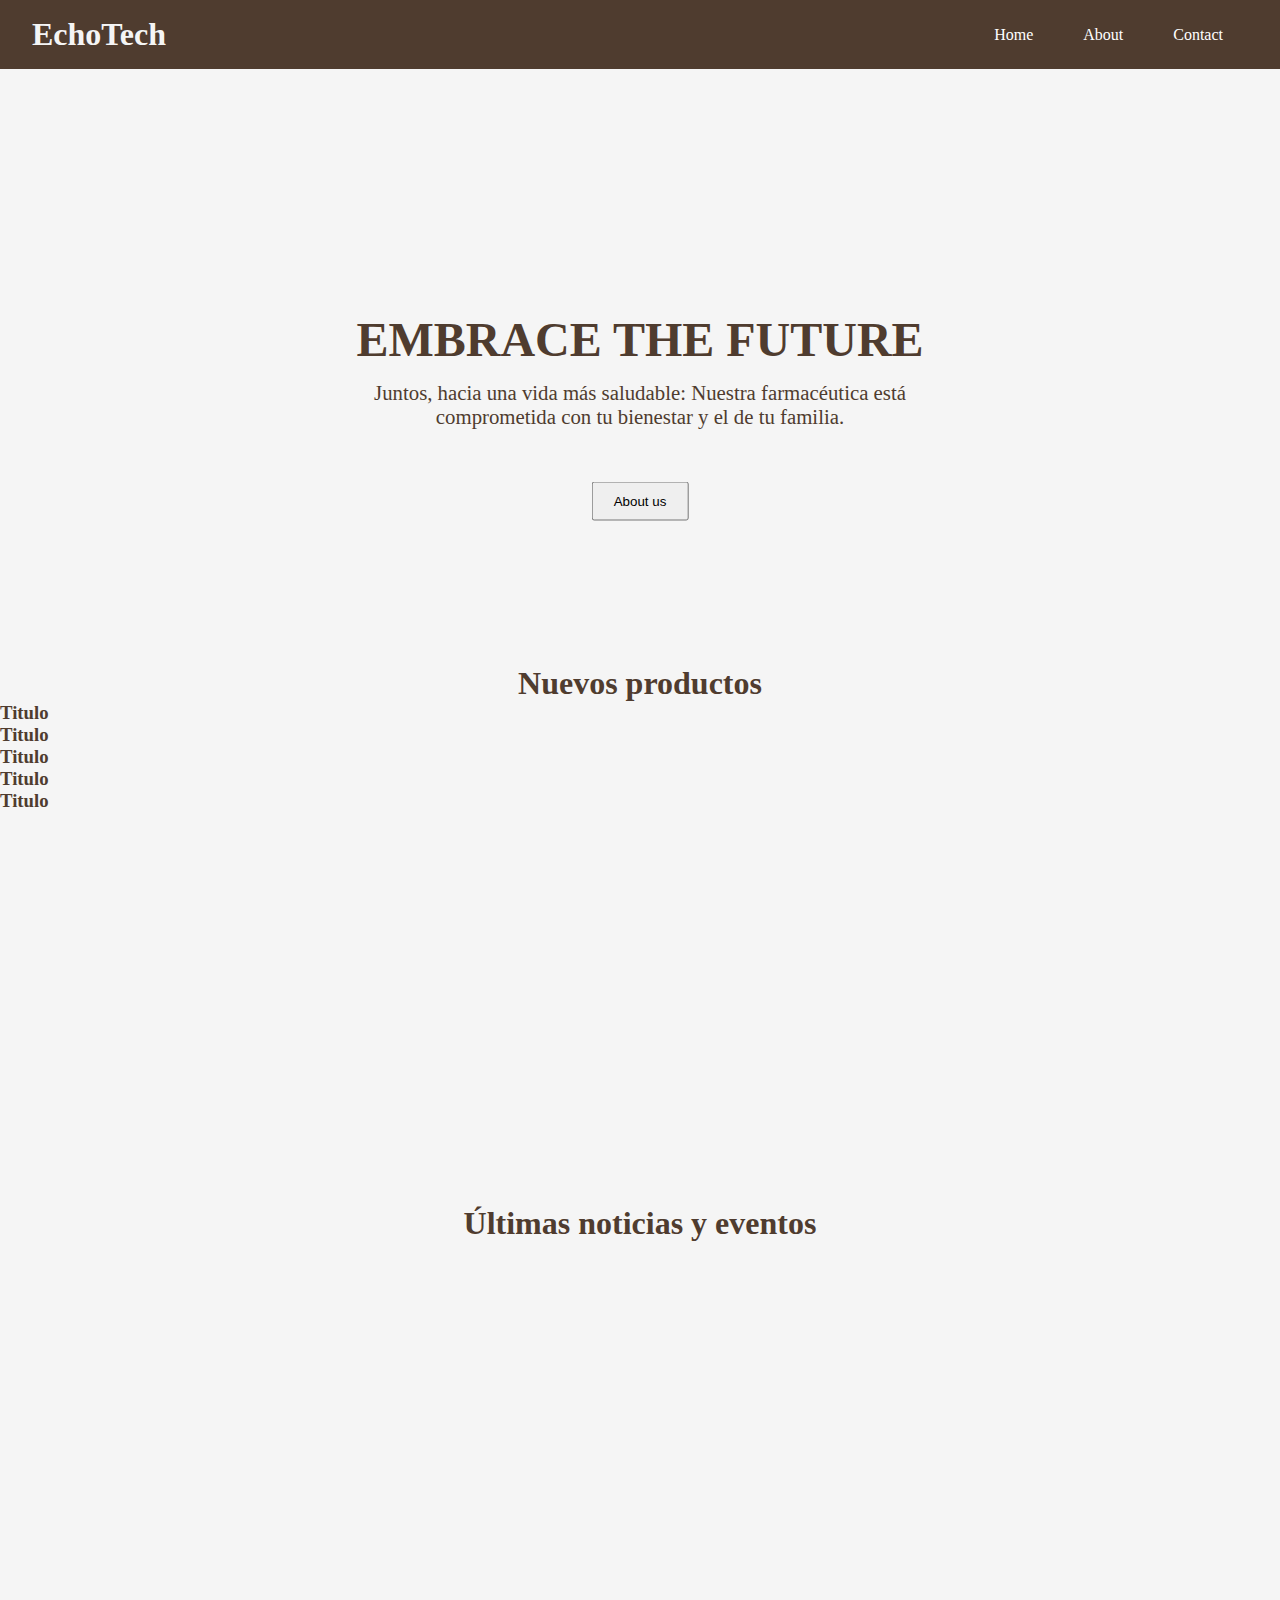
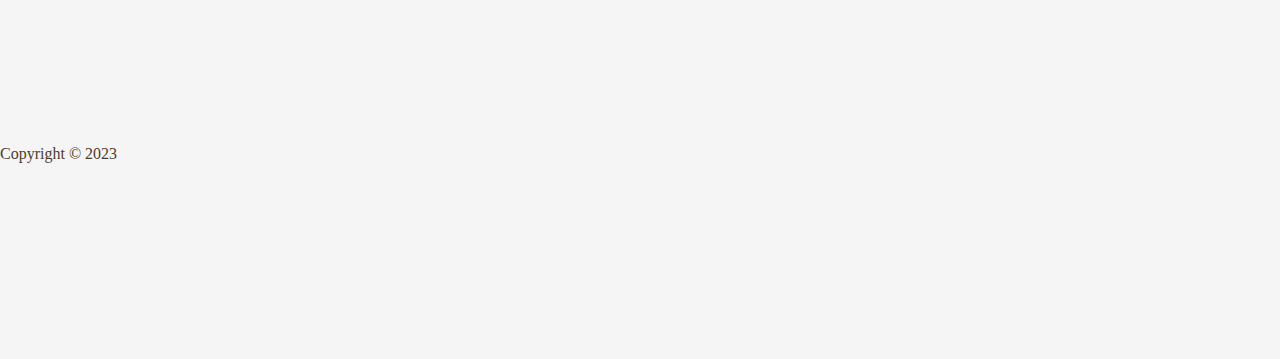
==== index.html @ d3f633c7 "Home creation and stylish" ====
<!DOCTYPE html>
<html lang="es">
	<head>
		<meta charset="UTF-8" />
		<meta http-equiv="X-UA-Compatible" content="IE=edge" />
		<meta name="viewport" content="width=device-width, initial-scale=1.0" />
		<title>EchoTech</title>
		<link rel="stylesheet" href="css/style.css" />
	</head>
	<body>
		<header>
			<!-- Navbar -->
			<nav>
				<h1 class="logo">EchoTech</h1>
				<ul>
					<li><a href="/index.html">Home</a></li>
					<li class="dropdown">
						<a href="/about.html">About</a>
						<div class="dropdown-content">
							<a href="#">Our Story</a>
							<a href="#">Our Team</a>
							<a href="#">Our Mission</a>
						</div>
					</li>
					<li><a href="/contact.html">Contact</a></li>
				</ul>
			</nav>
			<!-- fin navbar -->
		</header>
		<main>
			<!-- cabecera -->
			<section class="heading-home">
				<img id="img-heading-home" src="https://external-content.duckduckgo.com/iu/?u=https%3A%2F%2Fwww.elfaradio.com%2Fwp-content%2Fuploads%2F2021%2F02%2Fcantabrialabs-scaled-e1614418910591.jpg&f=1&nofb=1&ipt=e389b6fc089db7b5366c2fcfe7d8b4ee618724d00bc3e609fbf3459eb31630e6&ipo=images" alt="">
				<div class="text-heading"></div>
				<h1>Embrace the future</h1>
				<p class="header-text">
					Juntos, hacia una vida más saludable: Nuestra farmacéutica está comprometida con tu bienestar y el de tu familia.
				</p>
				<button class="action-button">About us</button>
			</section>
			<!-- fin cabecera-->

			<!-- Productos -->
			<section class="tendencias">
				<h1>Nuevos productos</h1>
				<div class="products">
					<h3>Titulo</h3>
				</div>
				<div class="products">
					<h3>Titulo</h3>
				</div>
				<div class="products">
					<h3>Titulo</h3>
				</div>
				<div class="products">
					<h3>Titulo</h3>
				</div>
				<div class="products">
					<h3>Titulo</h3>
				</div>
			</section>

			<!-- Noticias y eventos -->

			<section class="noticias-eventos">
				<h1>Últimas noticias y eventos</h1>
				<div class="tarjeta-eventos"></div>
				<div class="tarjeta-eventos"></div>
				<div class="tarjeta-eventos"></div>
			</section>
		</main>

		<footer>
			<p>Copyright &copy; 2023</p>
		</footer>
	</body>
</html>
---- css/style.css ----
* {
    margin: 0;
    padding: 0;
    box-sizing: border-box;
    text-decoration: none;
}

:root {
    --color-fondo: #f5f5f5;
    --color-texto: #4f3c2f;
    --color-enlace: #93292d;
    --color-separador: #1c6a71;
}

body {
    background-color: var(--color-fondo);
    color: var(--color-texto);
}

/* Navbar */

nav {
    background-color: var(--color-texto);
    color: var(--color-fondo);
    display: flex;
    align-items: center;
    justify-content: space-between;
    padding: 16px 32px;
}

ul {
    display: flex;
    list-style: none;
    margin: 0;
    padding: 0;
}

li {
    margin: 0 10px;
}

li a {
    color: #fff;
    padding: 15px;
}

.dropdown {
    position: relative;
}

.dropdown-content {
    display: none;
    position: absolute;
    background-color: #f9f9f9;
    min-width: 160px;
    z-index: 1;
    top: 100%;
    left: 50%;
    transform: translate(-50%, 10%);
    padding: 0;
    margin: 0;
    border-radius: 5px;
    box-shadow: 0 2px 5px var(--color-texto);
}

.dropdown-content a {
    color: var(--color-texto);
    text-align: center;
    display: block;
    font-size: 16px;
    text-decoration: none;
}

.dropdown-content a:hover {
    background-color: var(--color-texto);
    color: var(--color-fondo);
}

.dropdown:hover .dropdown-content {
    display: block;
}

.logo {
    font-weight: bolder;
    font-size: 2em;
    color: var(--color-fondo);
}

/* Fin de navbar */

/* cabecera */

.heading-home {
    width: 100%;
    height: 60vh;
    overflow: hidden;
    position: relative;
}

.heading-home img {
    width: 100%;
    height: auto;
    object-fit: cover;
    object-position: center top;
}

.heading-home h1 {
    position: absolute;
    top: 50%;
    left: 50%;
    transform: translate(-50%, -50%);
    text-transform: uppercase;
    font-size: 3em;
}

.heading-home p {
    position: absolute;
    top: 60%;
    left: 50%;
    transform: translate(-50%, -50%);
    text-align: center;
    margin-top: 12px;
    font-size: 1.3em;
}

.action-button {
    position: absolute;
    top: 80%;
    left: 50%;
    transform: translate(-50%, -50%);
    padding: 10px 20px;
    cursor: pointer;
    z-index: 2;

}


/* Fin cabecera */

/* Productos */
.tendencias {
    width: 100%;
    height: 60vh;
    padding-top: 3.5em;
    padding-bottom: 3.5em;
}

.tendencias h1 {
    text-align: center;
    font-size: 2em;
}


/* Fin productos */

/* Noticias y eventos */
.noticias-eventos {
    width: 100%;
    height: 60vh;
    padding-top: 3.5em;
    padding-bottom: 3.5em;
    background-color: var(--color-codigo-borde);
}

.noticias-eventos h1 {
    text-align: center;
    font-size: 2em;
}

/* Fin noticias y eventos */

/* Footer */
footer {
    width: 100%;
    height: 30vh;
    padding-top: 3.5em;
    padding-bottom: 3.5em;
    background-color: var(--color-bloque-cita-texto);
    color: var(--color-bloque-cita-fondo);
}

/* Fin footer */
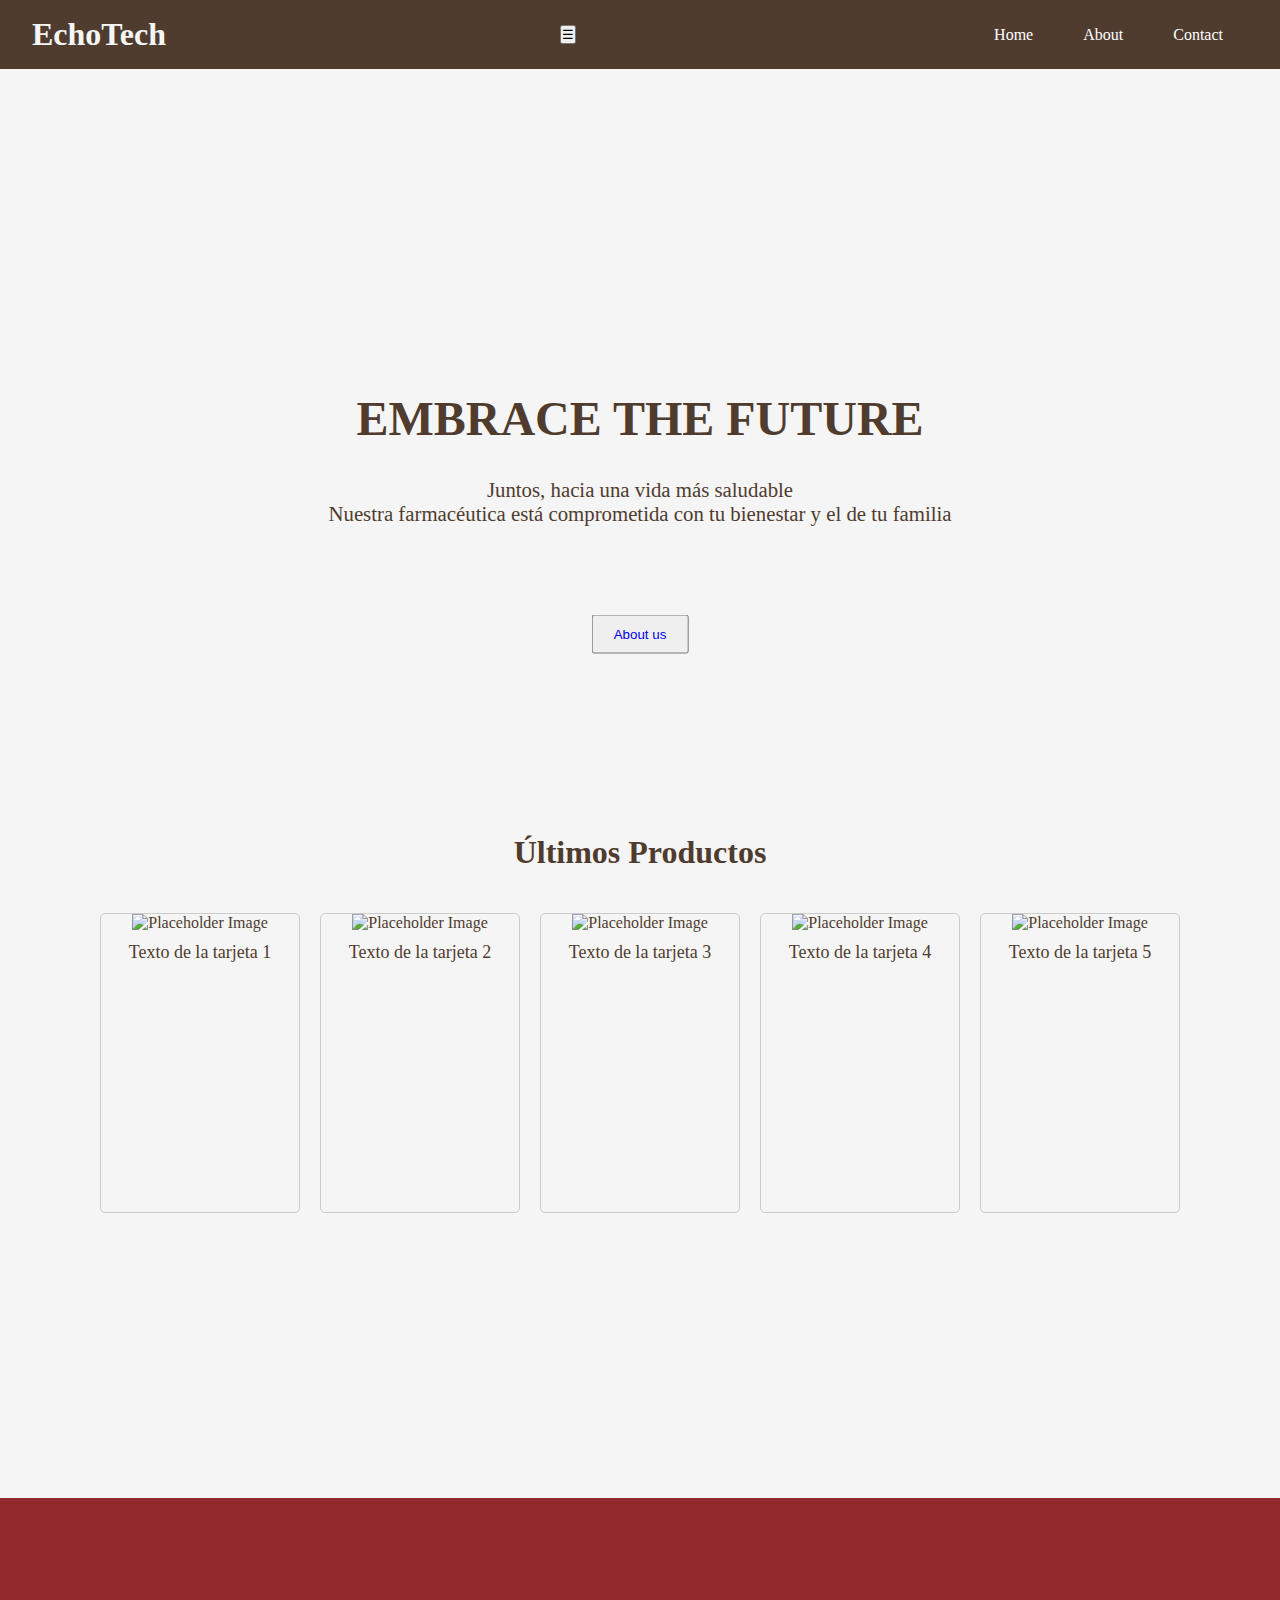
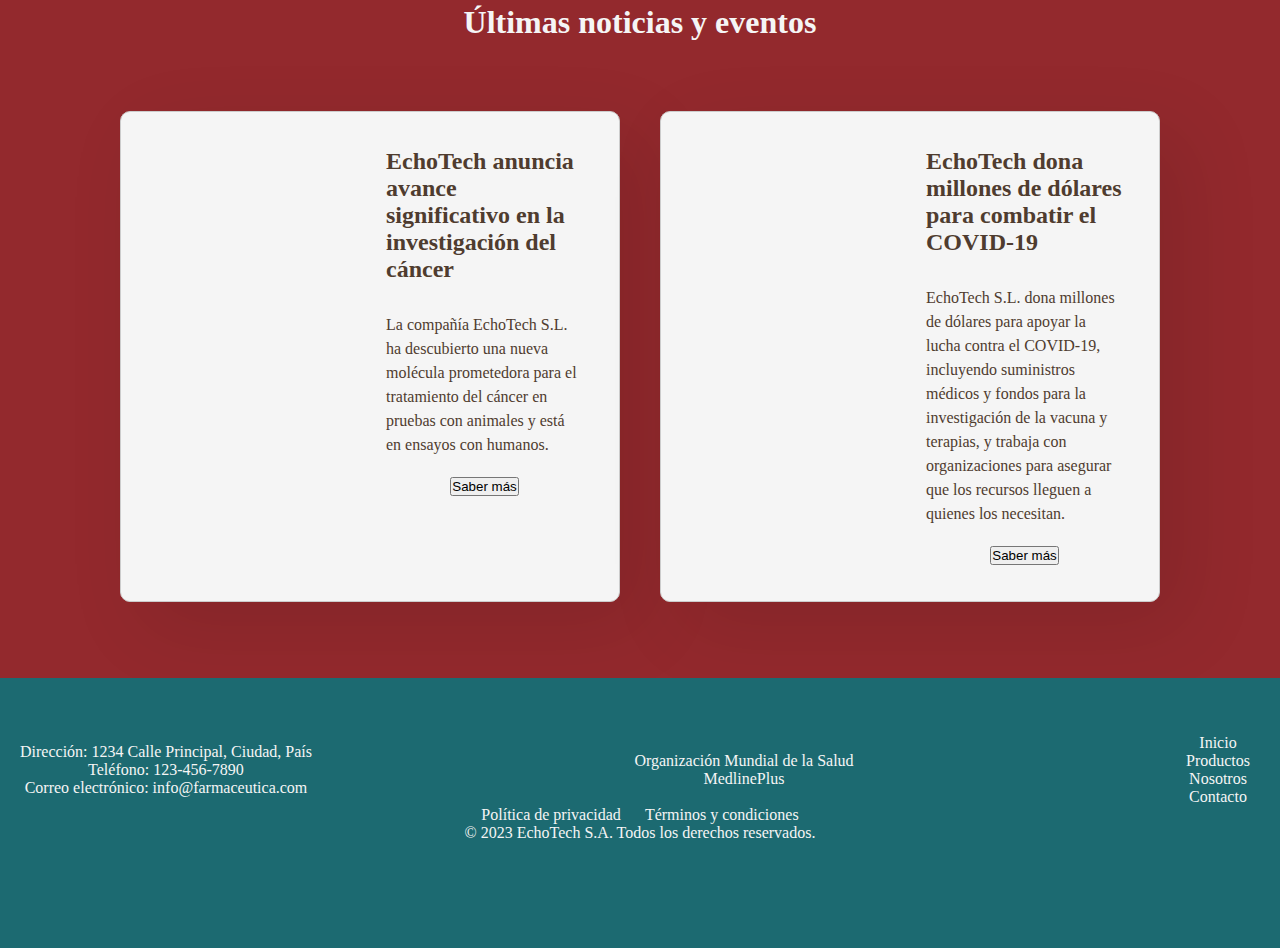
==== commit 6fe0a5a0: "update" ====
--- a/index.html
+++ b/index.html
@@ -6,12 +6,19 @@
 		<meta name="viewport" content="width=device-width, initial-scale=1.0" />
 		<title>EchoTech</title>
 		<link rel="stylesheet" href="css/style.css" />
+		<link
+			rel="stylesheet"
+			href="https://kit.fontawesome.com/1b3d829e55.css"
+			crossorigin="anonymous"
+		/>
+		crossorigin="anonymous">
 	</head>
 	<body>
 		<header>
 			<!-- Navbar -->
 			<nav>
 				<h1 class="logo">EchoTech</h1>
+                <button class="hamburger">&#9776;</button>
 				<ul>
 					<li><a href="/index.html">Home</a></li>
 					<li class="dropdown">
@@ -30,33 +37,64 @@
 		<main>
 			<!-- cabecera -->
 			<section class="heading-home">
-				<img id="img-heading-home" src="https://external-content.duckduckgo.com/iu/?u=https%3A%2F%2Fwww.elfaradio.com%2Fwp-content%2Fuploads%2F2021%2F02%2Fcantabrialabs-scaled-e1614418910591.jpg&f=1&nofb=1&ipt=e389b6fc089db7b5366c2fcfe7d8b4ee618724d00bc3e609fbf3459eb31630e6&ipo=images" alt="">
+				<img
+					id="img-heading-home"
+					src="https://external-content.duckduckgo.com/iu/?u=https%3A%2F%2Fwww.elfaradio.com%2Fwp-content%2Fuploads%2F2021%2F02%2Fcantabrialabs-scaled-e1614418910591.jpg&f=1&nofb=1&ipt=e389b6fc089db7b5366c2fcfe7d8b4ee618724d00bc3e609fbf3459eb31630e6&ipo=images"
+					alt=""
+				/>
 				<div class="text-heading"></div>
 				<h1>Embrace the future</h1>
 				<p class="header-text">
-					Juntos, hacia una vida más saludable: Nuestra farmacéutica está comprometida con tu bienestar y el de tu familia.
+					Juntos, hacia una vida más saludable <br> Nuestra farmacéutica está
+					comprometida con tu bienestar y el de tu familia
 				</p>
-				<button class="action-button">About us</button>
+				<button class="action-button"><a href="/about.html">About us</a></button>
 			</section>
 			<!-- fin cabecera-->
 
 			<!-- Productos -->
 			<section class="tendencias">
-				<h1>Nuevos productos</h1>
-				<div class="products">
-					<h3>Titulo</h3>
-				</div>
-				<div class="products">
-					<h3>Titulo</h3>
-				</div>
-				<div class="products">
-					<h3>Titulo</h3>
-				</div>
-				<div class="products">
-					<h3>Titulo</h3>
-				</div>
-				<div class="products">
-					<h3>Titulo</h3>
+				<h1>Últimos Productos</h1>
+				<div class="container">
+					<div class="card">
+						<img
+							src="https://via.placeholder.com/150"
+							alt="Placeholder Image"
+						/>
+						<p>Texto de la tarjeta 1</p>
+					</div>
+
+					<div class="card">
+						<img
+							src="https://via.placeholder.com/150"
+							alt="Placeholder Image"
+						/>
+						<p>Texto de la tarjeta 2</p>
+					</div>
+
+					<div class="card">
+						<img
+							src="https://via.placeholder.com/150"
+							alt="Placeholder Image"
+						/>
+						<p>Texto de la tarjeta 3</p>
+					</div>
+
+					<div class="card">
+						<img
+							src="https://via.placeholder.com/150"
+							alt="Placeholder Image"
+						/>
+						<p>Texto de la tarjeta 4</p>
+					</div>
+
+					<div class="card">
+						<img
+							src="https://via.placeholder.com/150"
+							alt="Placeholder Image"
+						/>
+						<p>Texto de la tarjeta 5</p>
+					</div>
 				</div>
 			</section>
 
@@ -64,14 +102,67 @@
 
 			<section class="noticias-eventos">
 				<h1>Últimas noticias y eventos</h1>
-				<div class="tarjeta-eventos"></div>
-				<div class="tarjeta-eventos"></div>
-				<div class="tarjeta-eventos"></div>
+				<div class="container">
+					<div class="card">
+						<img src="https://placeholder.pics/svg/100x200" alt="" />
+						<div class="text-noticias">
+							<h2>
+								EchoTech anuncia avance significativo en la investigación del
+								cáncer
+							</h2>
+							<p>
+								La compañía EchoTech S.L. ha descubierto una nueva molécula
+								prometedora para el tratamiento del cáncer en pruebas con
+								animales y está en ensayos con humanos.
+							</p>
+							<button>Saber más</button>
+						</div>
+					</div>
+					<div class="card">
+						<img src="https://placeholder.pics/svg/100x200" alt="" />
+						<div class="text-noticias">
+							<h2>
+								EchoTech dona millones de dólares para combatir el COVID-19
+							</h2>
+							<p>
+								EchoTech S.L. dona millones de dólares para apoyar la lucha contra el
+								COVID-19, incluyendo suministros médicos y fondos para la
+								investigación de la vacuna y terapias, y trabaja con
+								organizaciones para asegurar que los recursos lleguen a quienes
+								los necesitan.
+							</p>
+                            <button >Saber más</button>
+						</div>
+					</div>
+				</div>
 			</section>
 		</main>
 
 		<footer>
-			<p>Copyright &copy; 2023</p>
+			<div class="general-info">
+				<div class="contact-info">
+					<p>Dirección: 1234 Calle Principal, Ciudad, País</p>
+					<p>Teléfono: 123-456-7890</p>
+					<p>Correo electrónico: info@farmaceutica.com</p>
+				</div>
+
+				<div class="useful-links">
+					<a href="https://www.who.int/es"> Organización Mundial de la Salud</a>
+					<a href="https://medlineplus.gov/spanish/"> MedlinePlus</a>
+				</div>
+
+				<div class="site-map">
+					<a href="index.html">Inicio</a>
+					<a href="productos.html">Productos</a>
+					<a href="nosotros.html">Nosotros</a>
+					<a href="contacto.html">Contacto</a>
+				</div>
+			</div>
+			<div class="legal-info">
+				<a href="privacidad.html">Política de privacidad</a>
+				<a href="terminos.html">Términos y condiciones</a>
+				<p>&copy; 2023 EchoTech S.A. Todos los derechos reservados.</p>
+			</div>
 		</footer>
 	</body>
 </html>
--- a/css/style.css
+++ b/css/style.css
@@ -15,17 +15,42 @@
 body {
     background-color: var(--color-fondo);
     color: var(--color-texto);
-}
+    display: grid;
+    grid-template-rows: auto 1fr auto;
+    grid-template-columns: 1fr;
+}
+
+header,
+footer {
+    padding: 20px;
+}
+
+section:not(.heading-home) {
+    width: 100%;
+    min-height: 80vh;
+    padding-top: 3.5em;
+    padding-bottom: 3.5em;
+}
+
 
 /* Navbar */
 
+.hamburger {
+    display: block;
+}
+
 nav {
+    position: fixed;
+    top: 0;
+    left: 0;
+    width: 100%;
     background-color: var(--color-texto);
     color: var(--color-fondo);
     display: flex;
     align-items: center;
     justify-content: space-between;
     padding: 16px 32px;
+    z-index: 1000;
 }
 
 ul {
@@ -42,6 +67,10 @@
 li a {
     color: #fff;
     padding: 15px;
+}
+
+li a:hover:not(.dropdown-content a) {
+    text-decoration: underline;
 }
 
 .dropdown {
@@ -89,10 +118,15 @@
 /* Fin de navbar */
 
 /* cabecera */
+header.main {
+    display: grid;
+    grid-template-columns: repeat(2, 1fr);
+    grid-gap: 20px;
+}
+
 
 .heading-home {
-    width: 100%;
-    height: 60vh;
+    height: 80vh;
     overflow: hidden;
     position: relative;
 }
@@ -101,7 +135,7 @@
     width: 100%;
     height: auto;
     object-fit: cover;
-    object-position: center top;
+    filter: blur(3px);
 }
 
 .heading-home h1 {
@@ -131,23 +165,61 @@
     padding: 10px 20px;
     cursor: pointer;
     z-index: 2;
-
 }
 
 
 /* Fin cabecera */
 
 /* Productos */
+section.productos {
+    display: grid;
+    grid-template-columns: repeat(auto-fit, minmax(200px, 1fr));
+    /* Definimos un grid flexible para los productos */
+    grid-gap: 20px;
+}
+
 .tendencias {
-    width: 100%;
-    height: 60vh;
-    padding-top: 3.5em;
-    padding-bottom: 3.5em;
+    display: flex;
+    flex-direction: column;
+    gap: 2em;
 }
 
 .tendencias h1 {
     text-align: center;
     font-size: 2em;
+}
+
+.container {
+    display: flex;
+    flex-wrap: wrap;
+    justify-content: center;
+    transition: 0.3s;
+}
+
+.card {
+    margin: 10px;
+    min-width: 200px;
+    min-height: 300px;
+    border: 1px solid #ccc;
+    border-radius: 5px;
+    overflow: hidden;
+    text-align: center;
+}
+
+.card:hover {
+    box-shadow: 0 4px 8px 0 rgba(0, 0, 0, 0.2);
+
+}
+
+.card img {
+    width: 100%;
+    height: 250px;
+    object-fit: cover;
+}
+
+.card p {
+    font-size: 18px;
+    margin-top: 10px;
 }
 
 
@@ -155,16 +227,55 @@
 
 /* Noticias y eventos */
 .noticias-eventos {
-    width: 100%;
-    height: 60vh;
-    padding-top: 3.5em;
-    padding-bottom: 3.5em;
-    background-color: var(--color-codigo-borde);
+    background-color: var(--color-enlace);
+    color: var(--color-fondo);
+    display: flex;
+    flex-direction: column;
 }
 
 .noticias-eventos h1 {
     text-align: center;
     font-size: 2em;
+    margin: 50px auto;
+}
+
+.noticias-eventos h2 {
+    font-size: 1.5em;
+    margin-bottom: 30px;
+    text-align: left;
+    color: var(--color-texto);
+}
+
+.noticias-eventos p {
+    text-align: left;
+}
+
+.noticias-eventos .card {
+    background-color: var(--color-fondo);
+    border-radius: 10px;
+    box-shadow: 24px 24px 80px rgba(0, 0, 0, 0.1);
+    width: 500px;
+    min-height: 400px;
+    margin: 20px;
+    display: flex;
+    padding: 20px;
+}
+
+.text-noticias {
+    width: 50%;
+    padding: 1rem;
+}
+
+.noticias-eventos p {
+    font-size: 16px;
+    line-height: 1.5;
+    margin-bottom: 20px;
+    color: var(--color-texto);
+}
+
+.noticias-eventos img {
+    width: 50%;
+    height: auto;
 }
 
 /* Fin noticias y eventos */
@@ -175,8 +286,123 @@
     height: 30vh;
     padding-top: 3.5em;
     padding-bottom: 3.5em;
-    background-color: var(--color-bloque-cita-texto);
-    color: var(--color-bloque-cita-fondo);
-}
-
-/* Fin footer */+    background-color: var(--color-separador);
+    color: var(--color-fondo);
+    text-align: center;
+    display: flex;
+    flex-direction: column;
+}
+
+footer a {
+    color: var(--color-fondo);
+    text-decoration: none;
+    margin: 0 10px;
+    font-size: 16px;
+    transition: all 0.2s ease-in-out;
+}
+
+footer a:hover {
+    color: var(--color-enlace);
+}
+
+
+.site-map {
+    display: flex;
+    flex-direction: column;
+}
+
+.general-info {
+    display: flex;
+    justify-content: space-between;
+    align-items: center;
+}
+
+.footer-text {
+    font-size: 14px;
+    margin-bottom: 10px;
+}
+
+.useful-links {
+    display: flex;
+    flex-direction: column;
+}
+
+.legal-info {
+    align-items: center;
+    justify-content: center;
+}
+
+
+
+/* Fin footer */
+
+/* Media querys */
+@media screen and (max-width: 768px) {
+    .footer-links {
+        flex-direction: column;
+        align-items: center;
+    }
+}
+
+@media only screen and (max-width: 600px) {
+  nav ul {
+    display: none;
+  }
+  
+  .hamburger {
+    display: block;
+  }
+  
+  .dropdown:hover .dropdown-content {
+    display: none;
+  }
+  
+  .dropdown .dropdown-content {
+    position: static;
+    display: none;
+  }
+  
+  .dropdown .dropdown-content li {
+    text-align: center;
+  }
+  
+  .dropdown .dropdown-content a {
+    display: block;
+    padding: 10px 0;
+  }
+  
+  .hamburger {
+    background-color: var(--color-texto);
+    color: var(--color-fondo);
+    border: none;
+    padding: 10px;
+    font-size: 20px;
+    cursor: pointer;
+    position: absolute;
+    top: 16px;
+    right: 16px;
+    z-index: 100;
+  }
+  
+  .hamburger:focus {
+    outline: none;
+  }
+  
+  nav ul.show {
+    display: flex;
+    flex-direction: column;
+    align-items: center;
+    justify-content: center;
+    position: fixed;
+    top: 0;
+    left: 0;
+    width: 100%;
+    height: 100%;
+    background-color: var(--color-texto);
+    z-index: 99;
+  }
+  
+  nav ul.show li {
+    margin: 10px 0;
+  }
+}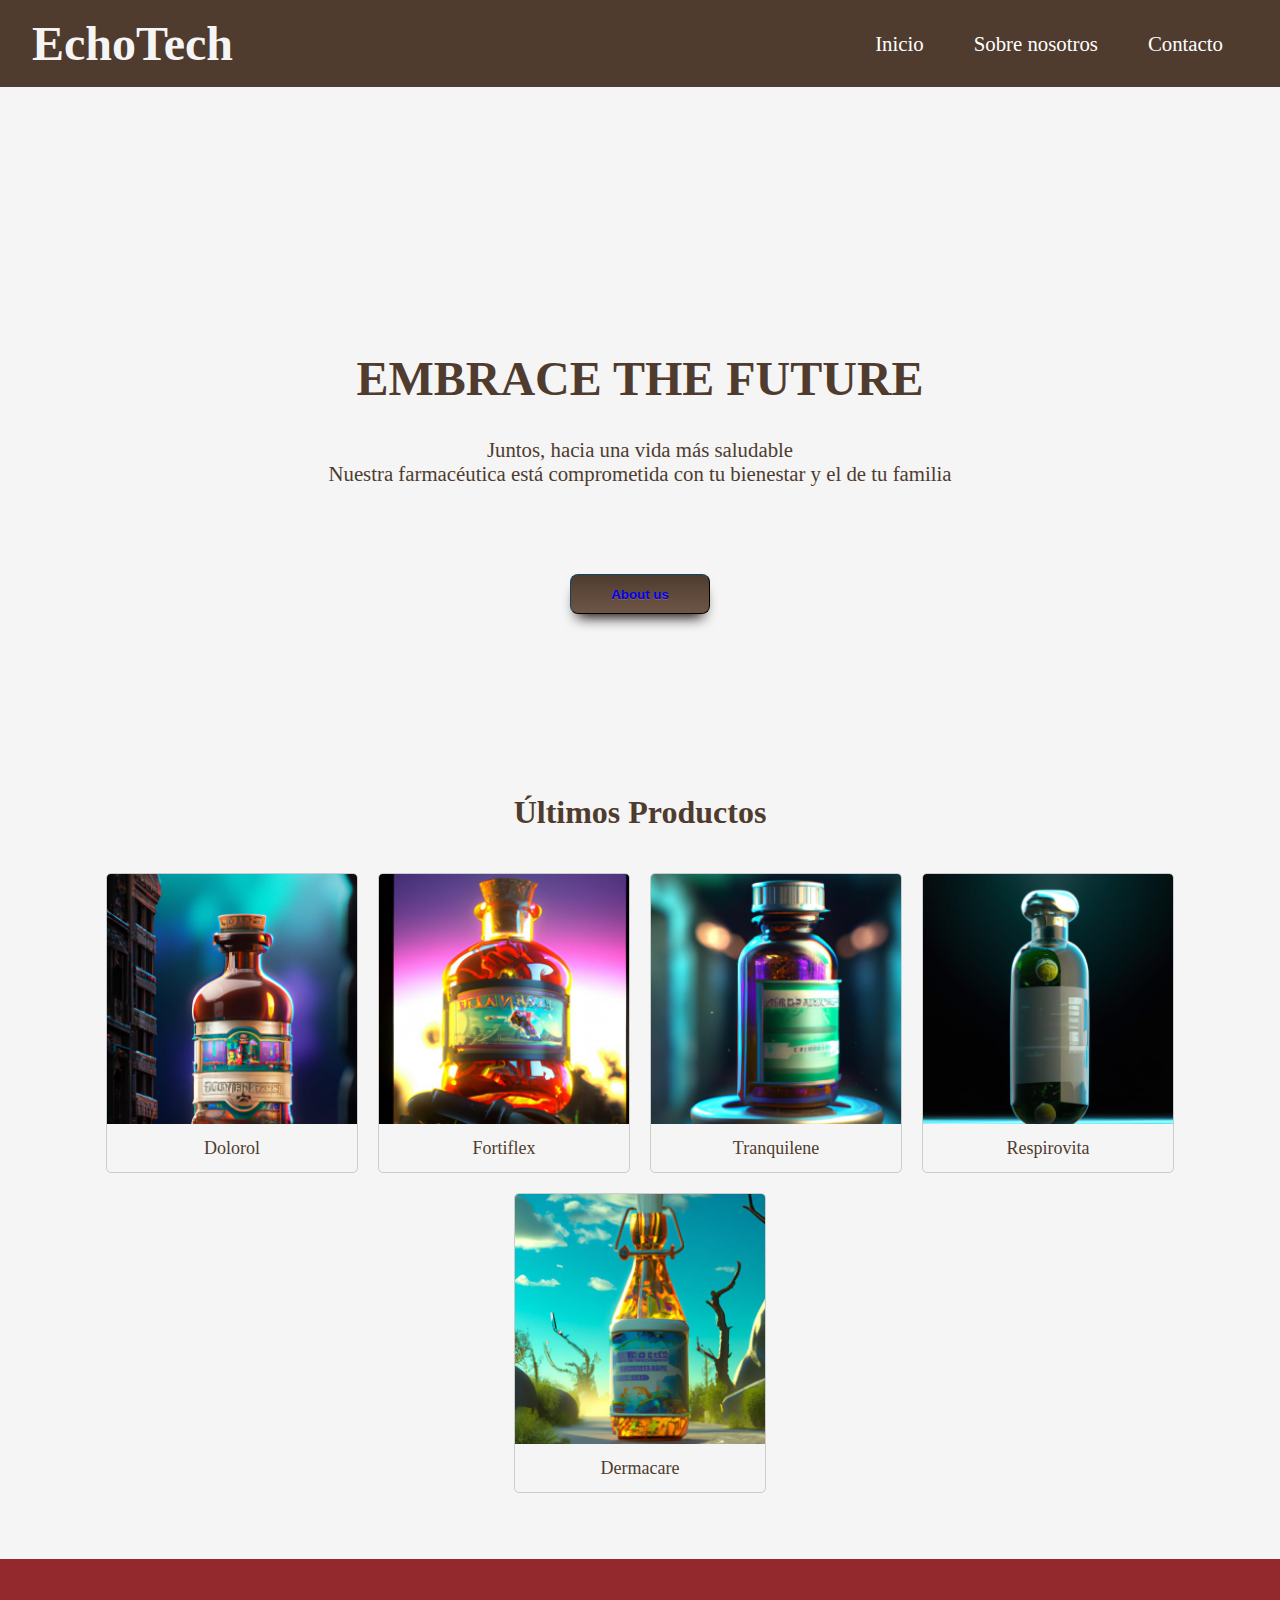
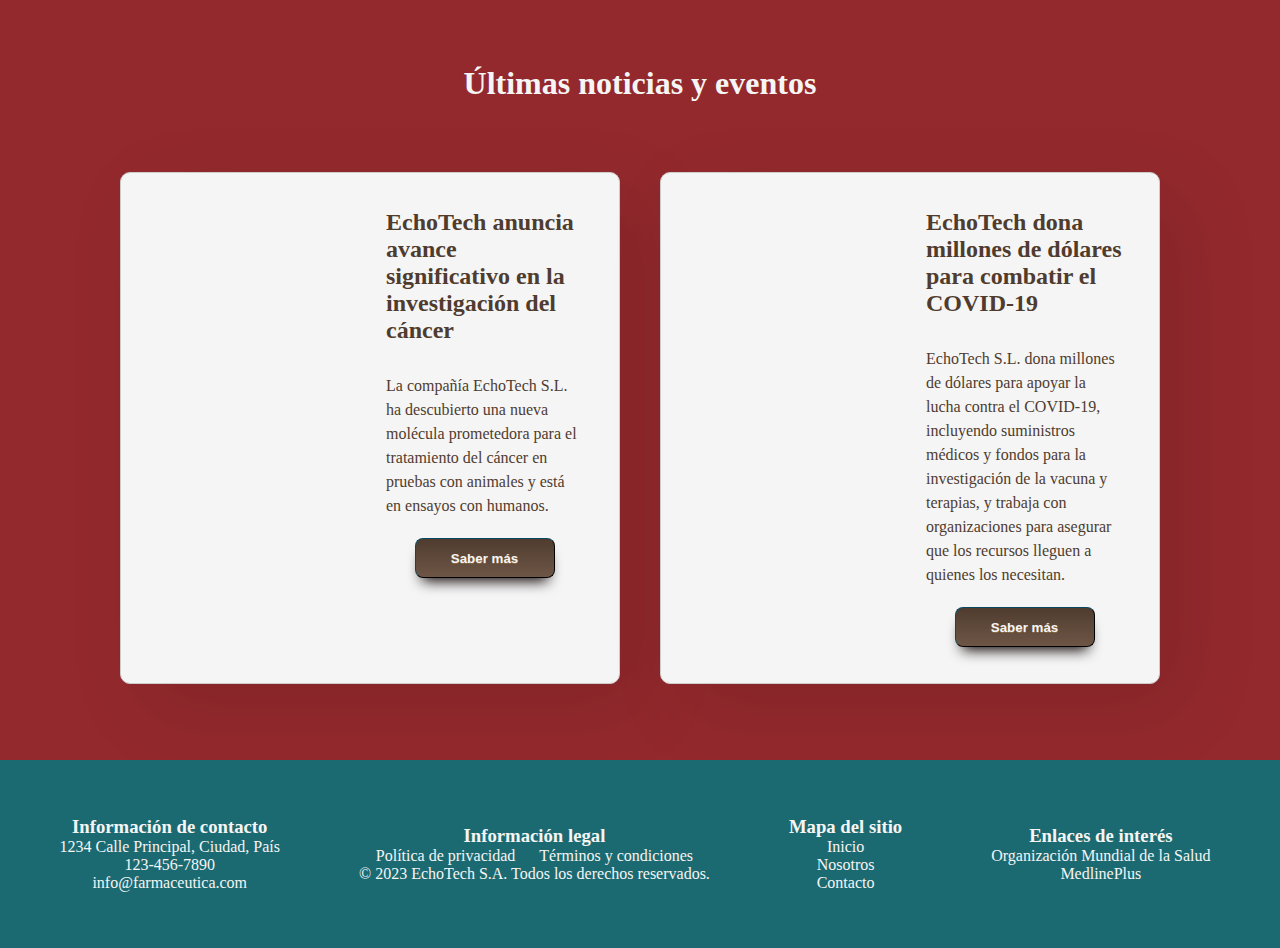
==== commit 979cd6b0: "Trabajo terminado" ====
--- a/index.html
+++ b/index.html
@@ -1,168 +1,156 @@
 <!DOCTYPE html>
 <html lang="es">
-	<head>
-		<meta charset="UTF-8" />
-		<meta http-equiv="X-UA-Compatible" content="IE=edge" />
-		<meta name="viewport" content="width=device-width, initial-scale=1.0" />
-		<title>EchoTech</title>
-		<link rel="stylesheet" href="css/style.css" />
-		<link
-			rel="stylesheet"
-			href="https://kit.fontawesome.com/1b3d829e55.css"
-			crossorigin="anonymous"
-		/>
-		crossorigin="anonymous">
-	</head>
-	<body>
-		<header>
-			<!-- Navbar -->
-			<nav>
-				<h1 class="logo">EchoTech</h1>
-                <button class="hamburger">&#9776;</button>
-				<ul>
-					<li><a href="/index.html">Home</a></li>
-					<li class="dropdown">
-						<a href="/about.html">About</a>
-						<div class="dropdown-content">
-							<a href="#">Our Story</a>
-							<a href="#">Our Team</a>
-							<a href="#">Our Mission</a>
-						</div>
-					</li>
-					<li><a href="/contact.html">Contact</a></li>
-				</ul>
-			</nav>
-			<!-- fin navbar -->
-		</header>
-		<main>
-			<!-- cabecera -->
-			<section class="heading-home">
-				<img
-					id="img-heading-home"
-					src="https://external-content.duckduckgo.com/iu/?u=https%3A%2F%2Fwww.elfaradio.com%2Fwp-content%2Fuploads%2F2021%2F02%2Fcantabrialabs-scaled-e1614418910591.jpg&f=1&nofb=1&ipt=e389b6fc089db7b5366c2fcfe7d8b4ee618724d00bc3e609fbf3459eb31630e6&ipo=images"
-					alt=""
-				/>
-				<div class="text-heading"></div>
-				<h1>Embrace the future</h1>
-				<p class="header-text">
-					Juntos, hacia una vida más saludable <br> Nuestra farmacéutica está
-					comprometida con tu bienestar y el de tu familia
-				</p>
-				<button class="action-button"><a href="/about.html">About us</a></button>
-			</section>
-			<!-- fin cabecera-->
 
-			<!-- Productos -->
-			<section class="tendencias">
-				<h1>Últimos Productos</h1>
-				<div class="container">
-					<div class="card">
-						<img
-							src="https://via.placeholder.com/150"
-							alt="Placeholder Image"
-						/>
-						<p>Texto de la tarjeta 1</p>
-					</div>
+<head>
+	<meta charset="UTF-8" />
+	<meta http-equiv="X-UA-Compatible" content="IE=edge" />
+	<meta name="viewport" content="width=device-width, initial-scale=1.0" />
+	<title>EchoTech</title>
+	<link rel="stylesheet" href="css/style.css" />
+	<link rel="stylesheet" href="https://kit.fontawesome.com/1b3d829e55.css" crossorigin="anonymous" />
+	crossorigin="anonymous">
+</head>
 
-					<div class="card">
-						<img
-							src="https://via.placeholder.com/150"
-							alt="Placeholder Image"
-						/>
-						<p>Texto de la tarjeta 2</p>
-					</div>
+<body>
+	<!-- Navbar -->
+    <nav>
+        <h1 class="logo">EchoTech</h1>
+        <ul>
+            <li><a href="/index.html">Inicio</a></li>
+            <li class="dropdown">
+                <a href="/about.html">Sobre nosotros</a>
+				<div class="dropdown-content">
+					<a href="/about.html#historia">Historia</a>
+					<a href="/about.html#equipo">Equipo</a>
+				</div>
+            </li>
+            <li><a href="/contact.html">Contacto</a></li>
+        </ul>
+    </nav>
+	<!-- fin navbar -->
+	<header>
+		<!-- cabecera -->
+		<section class="heading-home">
+			<img id="img-heading-home"
+				src="https://external-content.duckduckgo.com/iu/?u=https%3A%2F%2Fwww.elfaradio.com%2Fwp-content%2Fuploads%2F2021%2F02%2Fcantabrialabs-scaled-e1614418910591.jpg&f=1&nofb=1&ipt=e389b6fc089db7b5366c2fcfe7d8b4ee618724d00bc3e609fbf3459eb31630e6&ipo=images"
+				alt="" />
+			<div class="text-heading"></div>
+			<h1>Embrace the future</h1>
+			<p class="header-text">
+				Juntos, hacia una vida más saludable <br> Nuestra farmacéutica está
+				comprometida con tu bienestar y el de tu familia
+			</p>
+			<button class="action-button"><a href="/about.html">About us</a></button>
+		</section>
+		<!-- fin cabecera-->
+	</header>
+	<main>
 
-					<div class="card">
-						<img
-							src="https://via.placeholder.com/150"
-							alt="Placeholder Image"
-						/>
-						<p>Texto de la tarjeta 3</p>
-					</div>
 
-					<div class="card">
-						<img
-							src="https://via.placeholder.com/150"
-							alt="Placeholder Image"
-						/>
-						<p>Texto de la tarjeta 4</p>
-					</div>
-
-					<div class="card">
-						<img
-							src="https://via.placeholder.com/150"
-							alt="Placeholder Image"
-						/>
-						<p>Texto de la tarjeta 5</p>
-					</div>
-				</div>
-			</section>
-
-			<!-- Noticias y eventos -->
-
-			<section class="noticias-eventos">
-				<h1>Últimas noticias y eventos</h1>
-				<div class="container">
-					<div class="card">
-						<img src="https://placeholder.pics/svg/100x200" alt="" />
-						<div class="text-noticias">
-							<h2>
-								EchoTech anuncia avance significativo en la investigación del
-								cáncer
-							</h2>
-							<p>
-								La compañía EchoTech S.L. ha descubierto una nueva molécula
-								prometedora para el tratamiento del cáncer en pruebas con
-								animales y está en ensayos con humanos.
-							</p>
-							<button>Saber más</button>
-						</div>
-					</div>
-					<div class="card">
-						<img src="https://placeholder.pics/svg/100x200" alt="" />
-						<div class="text-noticias">
-							<h2>
-								EchoTech dona millones de dólares para combatir el COVID-19
-							</h2>
-							<p>
-								EchoTech S.L. dona millones de dólares para apoyar la lucha contra el
-								COVID-19, incluyendo suministros médicos y fondos para la
-								investigación de la vacuna y terapias, y trabaja con
-								organizaciones para asegurar que los recursos lleguen a quienes
-								los necesitan.
-							</p>
-                            <button >Saber más</button>
-						</div>
-					</div>
-				</div>
-			</section>
-		</main>
-
-		<footer>
-			<div class="general-info">
-				<div class="contact-info">
-					<p>Dirección: 1234 Calle Principal, Ciudad, País</p>
-					<p>Teléfono: 123-456-7890</p>
-					<p>Correo electrónico: info@farmaceutica.com</p>
+		<!-- Productos -->
+		<section class="tendencias">
+			<h1>Últimos Productos</h1>
+			<div class="container">
+				<div class="card">
+					<img src="/img/Producto1.jpg" alt="Placeholder Image" />
+					<p>Dolorol</p>
 				</div>
 
-				<div class="useful-links">
-					<a href="https://www.who.int/es"> Organización Mundial de la Salud</a>
-					<a href="https://medlineplus.gov/spanish/"> MedlinePlus</a>
+				<div class="card">
+					<img src="/img/producto2.jpg" alt="Placeholder Image" />
+					<p>Fortiflex</p>
 				</div>
 
-				<div class="site-map">
-					<a href="index.html">Inicio</a>
-					<a href="productos.html">Productos</a>
-					<a href="nosotros.html">Nosotros</a>
-					<a href="contacto.html">Contacto</a>
+				<div class="card">
+					<img src="/img/producto3.jpg" alt="Placeholder Image" />
+					<p>Tranquilene</p>
+				</div>
+
+				<div class="card">
+					<img src="/img/producto4.jpg" alt="Placeholder Image" />
+					<p>Respirovita</p>
+				</div>
+
+				<div class="card">
+					<img src="/img/producto5.jpg" alt="Placeholder Image" />
+					<p>Dermacare</p>
 				</div>
 			</div>
+		</section>
+
+		<!-- Noticias y eventos -->
+
+		<section class="noticias-eventos">
+			<h1>Últimas noticias y eventos</h1>
+			<div class="container">
+				<article class="card">
+					<img src="https://images.unsplash.com/photo-1666214275099-0ca566aefe26?ixlib=rb-4.0.3&ixid=MnwxMjA3fDF8MHxzZWFyY2h8MXx8Y2FuY2VyfGVufDB8MXwwfHw%3D&auto=format&fit=crop&w=600&q=60"
+						alt="" />
+					<div class="text-noticias">
+						<h2>
+							EchoTech anuncia avance significativo en la investigación del
+							cáncer
+						</h2>
+						<p>
+							La compañía EchoTech S.L. ha descubierto una nueva molécula
+							prometedora para el tratamiento del cáncer en pruebas con
+							animales y está en ensayos con humanos.
+						</p>
+						<button>Saber más</button>
+					</div>
+				</article>
+				<article class="card">
+					<img src="https://images.unsplash.com/photo-1599461149326-2e9dd1113a02?ixlib=rb-4.0.3&ixid=MnwxMjA3fDB8MHxzZWFyY2h8M3x8ZG9uYXRpb258ZW58MHwxfDB8fA%3D%3D&auto=format&fit=crop&w=600&q=60"
+						alt="" />
+					<div class="text-noticias">
+						<h2>
+							EchoTech dona millones de dólares para combatir el COVID-19
+						</h2>
+						<p>
+							EchoTech S.L. dona millones de dólares para apoyar la lucha contra el
+							COVID-19, incluyendo suministros médicos y fondos para la
+							investigación de la vacuna y terapias, y trabaja con
+							organizaciones para asegurar que los recursos lleguen a quienes
+							los necesitan.
+						</p>
+						<button>Saber más</button>
+					</div>
+			</div>
+			</div>
+		</section>
+	</main>
+	<!-- Fin main -->
+	<!-- Footer -->
+	<footer>
+		<div class="general-info">
+			<div class="contact-info">
+				<h3>Información de contacto</h3>
+				<p>1234 Calle Principal, Ciudad, País</p>
+				<p>123-456-7890</p>
+				<p>info@farmaceutica.com</p>
+			</div>
+
 			<div class="legal-info">
+				<h3>Información legal</h3>
 				<a href="privacidad.html">Política de privacidad</a>
 				<a href="terminos.html">Términos y condiciones</a>
 				<p>&copy; 2023 EchoTech S.A. Todos los derechos reservados.</p>
 			</div>
-		</footer>
-	</body>
-</html>
+
+			<div class="site-map">
+				<h3>Mapa del sitio</h3>
+				<a href="index.html">Inicio</a>
+				<a href="about.html">Nosotros</a>
+				<a href="contact.html">Contacto</a>
+			</div>
+			<div class="useful-links">
+				<h3>Enlaces de interés</h3>
+				<a href="https://www.who.int/es"> Organización Mundial de la Salud</a>
+				<a href="https://medlineplus.gov/spanish/"> MedlinePlus</a>
+			</div>
+		</div>
+	</footer>
+	<!-- Fin footer -->
+</body>
+
+</html>--- a/css/style.css
+++ b/css/style.css
@@ -20,25 +20,43 @@
     grid-template-columns: 1fr;
 }
 
-header,
 footer {
     padding: 20px;
 }
 
 section:not(.heading-home) {
     width: 100%;
-    min-height: 80vh;
+    min-height: 50vh;
     padding-top: 3.5em;
     padding-bottom: 3.5em;
 }
 
+button {
+    background: linear-gradient(rgba(79, 60, 47, 1), rgba(110, 86, 70, 1));
+    border-bottom-left-radius: 8px;
+    border-bottom-right-radius: 8px;
+    border-color: rgba(1, 9, 12, 1);
+    border-top-left-radius: 8px;
+    border-top-right-radius: 8px;
+    border-width: 1px;
+    box-shadow: 0px 10px 14px -7px rgba(12, 1, 0, 1);
+    color: var(--color-fondo);
+    cursor: pointer;
+    font-weight: bold;
+    height: 40px;
+    text-shadow: 0px 1px 0px rgba(138, 103, 61, 1);
+    width: 140px;
+}
+
+button:hover {
+    background: linear-gradient(rgba(110, 86, 70, 1), rgba(79, 60, 47, 1));
+}
+
+a:visited {
+    color: inherit;
+}
 
 /* Navbar */
-
-.hamburger {
-    display: block;
-}
-
 nav {
     position: fixed;
     top: 0;
@@ -67,6 +85,7 @@
 li a {
     color: #fff;
     padding: 15px;
+    font-size: 1.3em;
 }
 
 li a:hover:not(.dropdown-content a) {
@@ -80,7 +99,7 @@
 .dropdown-content {
     display: none;
     position: absolute;
-    background-color: #f9f9f9;
+    background-color: var(--color-fondo);
     min-width: 160px;
     z-index: 1;
     top: 100%;
@@ -96,7 +115,7 @@
     color: var(--color-texto);
     text-align: center;
     display: block;
-    font-size: 16px;
+    font-size: 1.2em;
     text-decoration: none;
 }
 
@@ -111,7 +130,7 @@
 
 .logo {
     font-weight: bolder;
-    font-size: 2em;
+    font-size: 3em;
     color: var(--color-fondo);
 }
 
@@ -123,7 +142,6 @@
     grid-template-columns: repeat(2, 1fr);
     grid-gap: 20px;
 }
-
 
 .heading-home {
     height: 80vh;
@@ -167,6 +185,9 @@
     z-index: 2;
 }
 
+#header-text-about {
+    color: var(--color-fondo);
+}
 
 /* Fin cabecera */
 
@@ -208,7 +229,6 @@
 
 .card:hover {
     box-shadow: 0 4px 8px 0 rgba(0, 0, 0, 0.2);
-
 }
 
 .card img {
@@ -221,7 +241,6 @@
     font-size: 18px;
     margin-top: 10px;
 }
-
 
 /* Fin productos */
 
@@ -259,6 +278,11 @@
     margin: 20px;
     display: flex;
     padding: 20px;
+    transition: width 0.5s ease-in-out;
+}
+
+.noticias-eventos .card:hover {
+    width: 560px;
 }
 
 .text-noticias {
@@ -280,10 +304,232 @@
 
 /* Fin noticias y eventos */
 
+/* Nuestra historia */
+.historia h1 {
+    text-align: center;
+    color: var(--color-texto);
+    font-size: 2em;
+    margin-bottom: 1em;
+}
+
+.historia {
+    background-color: var(--color-fondo);
+    display: flex;
+    flex-direction: column;
+}
+
+.historia p {
+    color: var(--color-texto);
+    width: 500px;
+    font-size: 1.1em;
+    line-height: 2;
+}
+
+.hist-imgtext {
+    display: flex;
+    align-items: center;
+    justify-content: center;
+    gap: 10em;
+}
+
+.hist-imgtext img {
+    height: 300px;
+    width: auto;
+    transition: opacity 0.3s ease-in-out;
+}
+
+.hist-imgtext:hover img {
+    opacity: 0.8;
+}
+
+/* Fin nuestra historia */
+
+/* Equipo */
+.equipo {
+    background-color: var(--color-fondo);
+}
+
+.equipo h1 {
+    text-align: center;
+    color: var(--color-texto);
+    font-size: 2em;
+    margin-bottom: 1em;
+}
+
+.equipo p {
+    color: var(--color-texto);
+}
+
+.equipo-presentacion {
+    display: flex;
+    flex-wrap: wrap;
+    justify-content: center;
+}
+
+.miembro {
+    width: 300px;
+    margin: 30px;
+    box-shadow: rgba(0, 0, 0, 0.24) 0px 3px 8px;
+    border-radius: 10px 10px 0 0;
+    overflow: hidden;
+    text-align: center;
+    transition: transform 0.3s ease-in-out;
+}
+
+.miembro:hover {
+    transform: scale(1.1);
+}
+
+.miembro img {
+    width: 100%;
+    height: 300px;
+    object-fit: cover;
+}
+
+.miembro h2 {
+    margin-top: 20px;
+    font-size: 1.7em;
+    font-weight: bold;
+}
+
+.miembro p {
+    margin-top: 10px;
+    font-size: 1.25em;
+    margin: 10px;
+}
+
+/* Fin equipo */
+
+/* Formulario */
+
+.form-section {
+    display: flex;
+    justify-content: center;
+}
+
+.formulario {
+    align-items: center;
+    border-radius: 5px;
+    box-shadow: rgba(0, 0, 0, 0.24) 0px 3px 8px;
+    display: flex;
+    flex-direction: row;
+    justify-content: center;
+    width: 70vh;
+}
+
+.formulario img {
+    max-width: 300px;
+    height: 500px;
+    margin-right: 20px;
+    border-radius: 5px 0 0 5px;
+    object-fit: cover;
+}
+
+.formulario form {
+    width: 100%;
+}
+
+.formulario label {
+    display: block;
+    margin-bottom: 10px;
+}
+
+.formulario input,
+.formulario textarea {
+    width: 60%;
+    padding: 10px;
+    margin-bottom: 20px;
+    border-radius: 5px;
+    border: 1px solid #ccc;
+}
+
+.formulario textarea {
+    width: 90%;
+}
+
+#gender {
+    text-align: center;
+    margin-bottom: 0.5em;
+}
+
+.gender {
+    display: flex;
+    justify-content: space-evenly;
+}
+
+.gender div {
+    display: inline-flex;
+    gap: 0.3em;
+}
+
+.formulario button {
+    margin: 0.3em;
+}
+
+@media screen and (max-width: 768px) {
+    .formulario {
+        flex-direction: column;
+    }
+
+    .formulario img {
+        margin-right: 0;
+        margin-bottom: 20px;
+    }
+}
+
+/* Fin formulario */
+
+/* Horario oficina */
+
+.horario {
+    display: flex;
+    justify-content: center;
+    align-items: center;
+}
+
+.horario-oficina {
+    width: 70%;
+    align-items: center;
+    border-collapse: collapse;
+    font-size: 16px;
+    margin-bottom: 20px;
+}
+
+.horario-oficina tr {
+    transition: background-color 0.3s ease-in-out;
+
+}
+
+.horario-oficina tr:hover {
+    background-color: var(--color-enlace);
+    color: var(--color-fondo);
+}
+
+.horario-oficina th {
+    background-color: var(--color-texto);
+    color: var(--color-fondo);
+    font-weight: bold;
+    padding: 10px;
+    text-align: center;
+}
+
+.horario-oficina td {
+    border: 1px solid var(--color-fondo);
+    padding: 10px;
+    text-align: center;
+}
+
+.horario-oficina tr:nth-child(even) {
+    background-color: var(--color-separador);
+    color: var(--color-fondo);
+}
+
+/* Fin horario */
+
 /* Footer */
 footer {
     width: 100%;
-    height: 30vh;
+    /* height: 30vh; */
     padding-top: 3.5em;
     padding-bottom: 3.5em;
     background-color: var(--color-separador);
@@ -305,7 +551,6 @@
     color: var(--color-enlace);
 }
 
-
 .site-map {
     display: flex;
     flex-direction: column;
@@ -313,7 +558,7 @@
 
 .general-info {
     display: flex;
-    justify-content: space-between;
+    justify-content: space-around;
     align-items: center;
 }
 
@@ -332,77 +577,72 @@
     justify-content: center;
 }
 
-
-
 /* Fin footer */
 
 /* Media querys */
-@media screen and (max-width: 768px) {
-    .footer-links {
+@media only screen and (max-width: 920px) {
+
+    /* Navbar */
+    nav {
+        padding: 5px 0;
+        justify-content: space-around;
+    }
+
+    nav ul {
+        display: none;
+    }
+
+    .dropdown:hover .dropdown-content {
+        display: none;
+    }
+
+    /* Header */
+
+    .heading-home {
+        height: auto;
+    }
+
+    .heading-home h1 {
+        font-size: 1.5em;
+        top: 70%;
+        color: var(--color-fondo);
+    }
+
+    .heading-home button {
+        display: none;
+    }
+
+    .heading-home p {
+        display: none;
+    }
+
+    /* Formulario */
+
+    .formulario {
         flex-direction: column;
         align-items: center;
-    }
-}
-
-@media only screen and (max-width: 600px) {
-  nav ul {
-    display: none;
-  }
-  
-  .hamburger {
-    display: block;
-  }
-  
-  .dropdown:hover .dropdown-content {
-    display: none;
-  }
-  
-  .dropdown .dropdown-content {
-    position: static;
-    display: none;
-  }
-  
-  .dropdown .dropdown-content li {
-    text-align: center;
-  }
-  
-  .dropdown .dropdown-content a {
-    display: block;
-    padding: 10px 0;
-  }
-  
-  .hamburger {
-    background-color: var(--color-texto);
-    color: var(--color-fondo);
-    border: none;
-    padding: 10px;
-    font-size: 20px;
-    cursor: pointer;
-    position: absolute;
-    top: 16px;
-    right: 16px;
-    z-index: 100;
-  }
-  
-  .hamburger:focus {
-    outline: none;
-  }
-  
-  nav ul.show {
-    display: flex;
-    flex-direction: column;
-    align-items: center;
-    justify-content: center;
-    position: fixed;
-    top: 0;
-    left: 0;
-    width: 100%;
-    height: 100%;
-    background-color: var(--color-texto);
-    z-index: 99;
-  }
-  
-  nav ul.show li {
-    margin: 10px 0;
-  }
+        justify-content: center;
+        width: 50vh;
+        height: auto;
+        padding: 2em;
+    }
+
+    .formulario form {
+        width: auto;
+    }
+
+    .formulario img {
+        display: none;
+    }
+
+    /* Footer */
+
+    .general-info {
+        flex-direction: column;
+    }
+
+    .general-info>div,
+    .legal-info {
+        margin: 1em;
+    }
 }